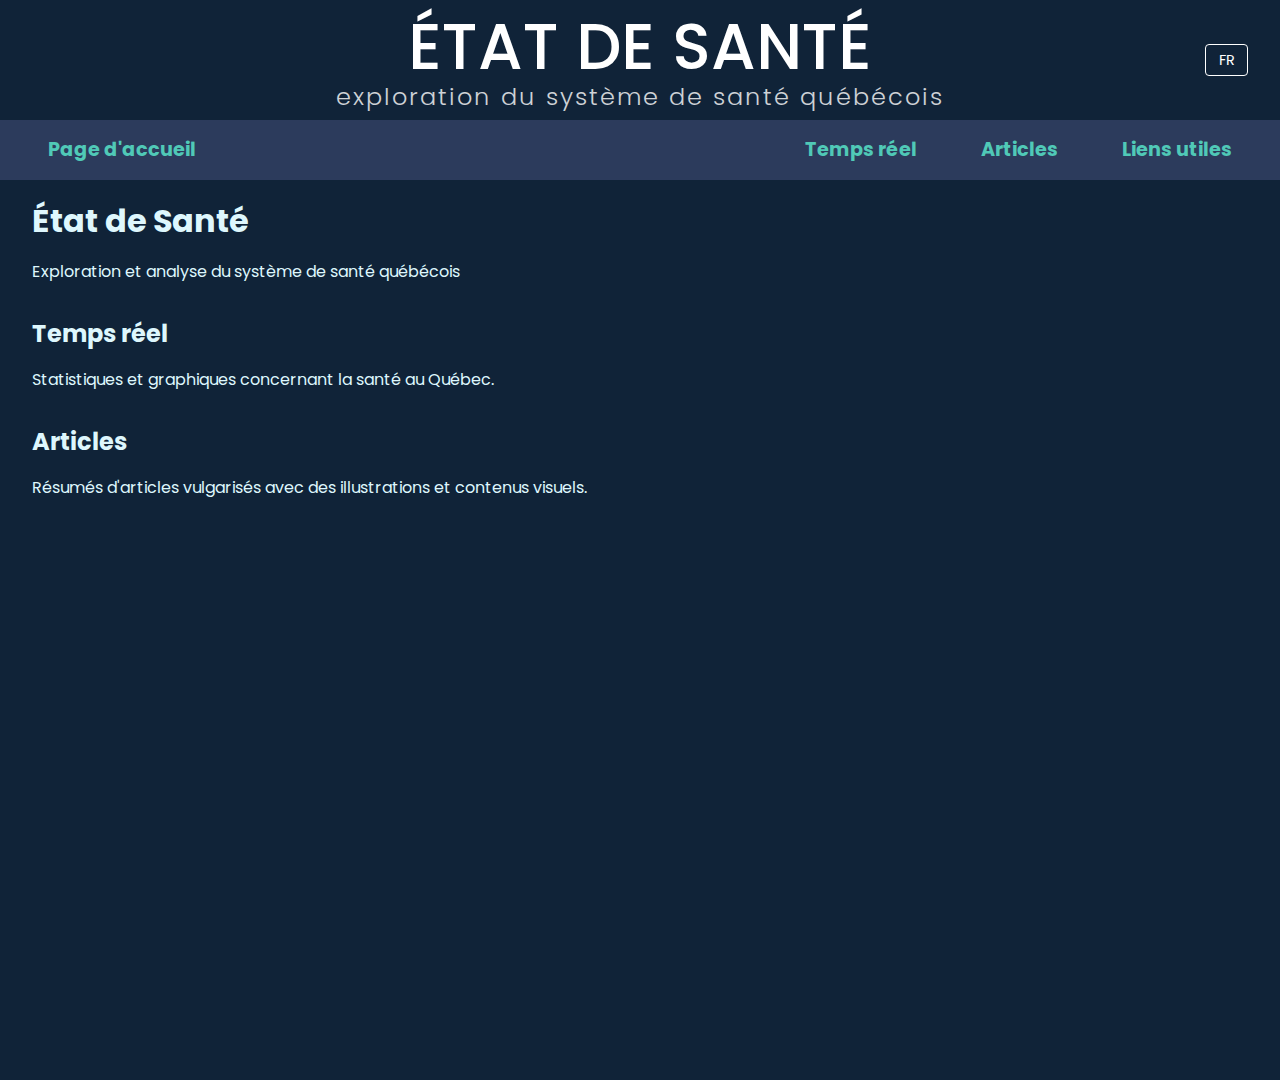
==== index.html @ b7e504fc "Mobile UI" ====
<!DOCTYPE html>
<html lang="fr">
<head>
    <meta charset="UTF-8">
    <meta name="viewport" content="width=device-width, initial-scale=1.0">
    <title>État de Santé</title>
    <style>
        :root {
            --bg-color: #102338;
            --header-height: 120px; /* Augmenté de 100px à 120px */
        }

        [data-theme="light"] {
            --bg-color: #ffffff;
        }

        body {
            margin: 0;
            padding: 0;
            overflow-x: hidden;
            height: 100vh;
            background-color: var(--bg-color);
        }

        iframe {
            border: none;
        }

        #header-container {
            position: fixed;
            top: 0;
            left: 0;
            right: 0;
            height: var(--header-height);
            z-index: 1000;
        }

        #nav-container {
            position: fixed;
            top: var(--header-height);
            left: 0;
            right: 0;
            height: 60px;
            z-index: 999;
        }

        #header-frame {
            width: 100%;
            height: 100%;
        }

        #nav-frame {
            width: 100%;
            height: 100%;
        }

        #content-frame {
            position: relative;
            display: block;
            width: 100%;
            margin-top: calc(var(--header-height) + 60px);
            padding-top: 20px;
            height: calc(100vh - (var(--header-height) + 80px));
            box-sizing: border-box;
            background-color: var(--bg-color);
        }

        @media (max-width: 768px) {
            :root {
                --header-height: 90px;  /* Réduire la hauteur du header */
            }

            #nav-container {
                height: 50px;  /* Réduire la hauteur de la nav */
            }

            #content-frame {
                margin-top: calc(var(--header-height) + 50px);
                height: calc(100vh - (var(--header-height) + 50px));
            }
        }
    </style>
</head>
<body>
    <div id="header-container">
        <iframe id="header-frame" src="components/header.html"></iframe>
    </div>
    <div id="nav-container">
        <iframe id="nav-frame" src="components/navigation.html"></iframe>
    </div>
    <iframe id="content-frame" name="content-frame" src="locales/fr/pages/home.html"></iframe>

    <script>
        document.addEventListener('DOMContentLoaded', () => {
            const storedTheme = localStorage.getItem('theme') || 'dark';
            document.documentElement.setAttribute('data-theme', storedTheme);
        });

        window.addEventListener('storage', (e) => {
            if (e.key === 'theme') {
                document.documentElement.setAttribute('data-theme', e.newValue);
            }
        });
    </script>
</body>
</html>
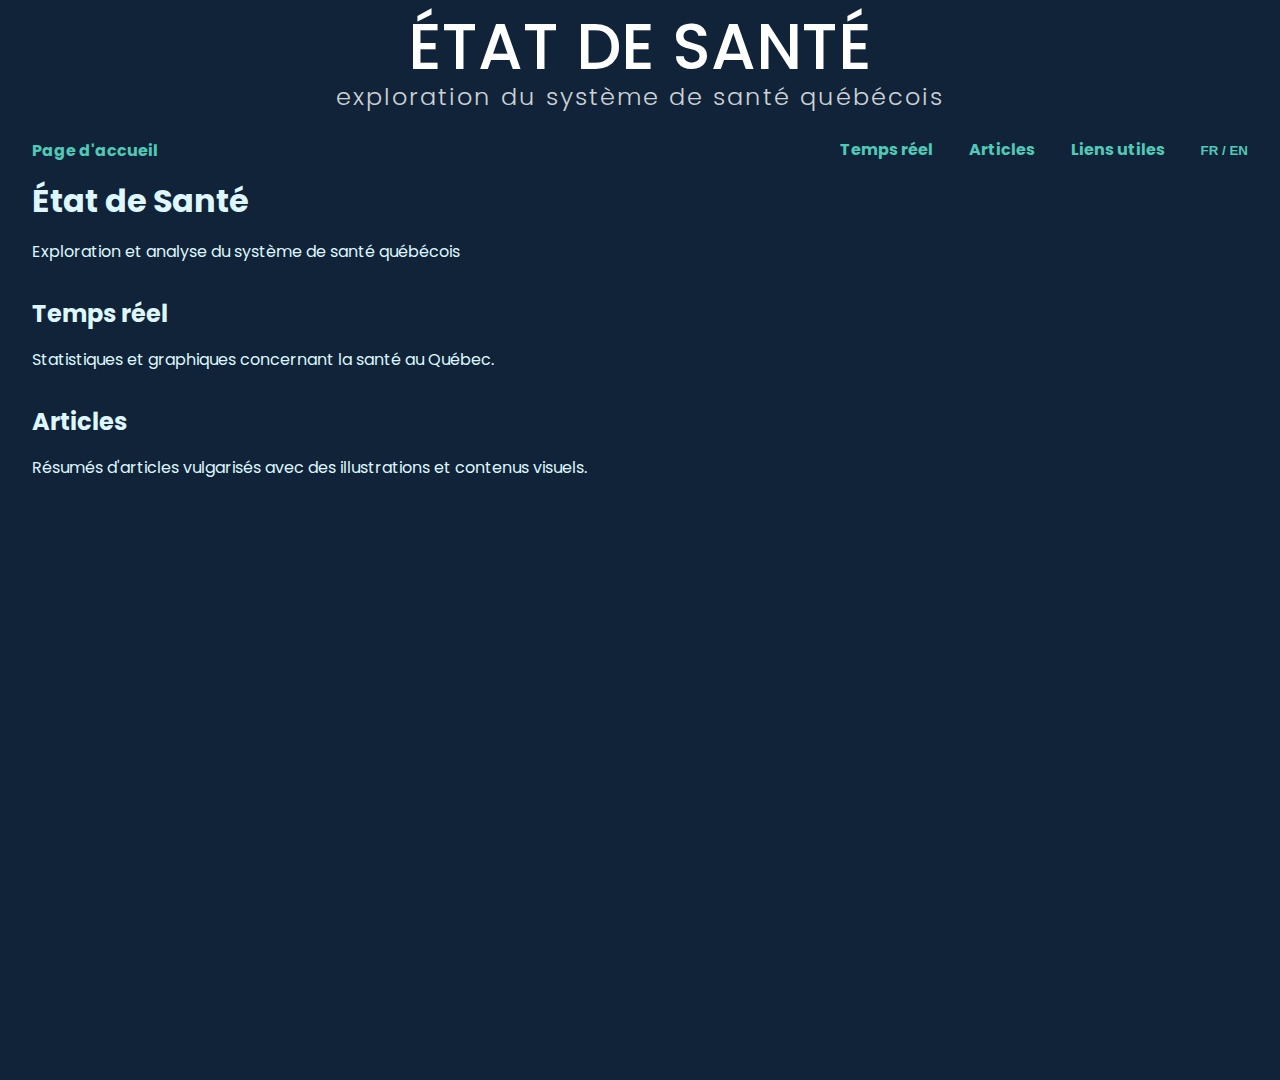
==== commit 5b7650ae: "Mobile UI" ====
--- a/index.html
+++ b/index.html
@@ -7,7 +7,8 @@
     <style>
         :root {
             --bg-color: #102338;
-            --header-height: 120px; /* Augmenté de 100px à 120px */
+            --header-height: 120px;
+            --nav-height: 60px; /* Ajout d'une variable pour la hauteur de navigation */
         }
 
         [data-theme="light"] {
@@ -40,7 +41,7 @@
             top: var(--header-height);
             left: 0;
             right: 0;
-            height: 60px;
+            height: var(--nav-height);
             z-index: 999;
         }
 
@@ -58,25 +59,16 @@
             position: relative;
             display: block;
             width: 100%;
-            margin-top: calc(var(--header-height) + 60px);
-            padding-top: 20px;
-            height: calc(100vh - (var(--header-height) + 80px));
+            margin-top: calc(var(--header-height) + var(--nav-height));
+            height: calc(100vh - (var(--header-height) + var(--nav-height)));
             box-sizing: border-box;
             background-color: var(--bg-color);
         }
 
         @media (max-width: 768px) {
             :root {
-                --header-height: 90px;  /* Réduire la hauteur du header */
-            }
-
-            #nav-container {
-                height: 50px;  /* Réduire la hauteur de la nav */
-            }
-
-            #content-frame {
-                margin-top: calc(var(--header-height) + 50px);
-                height: calc(100vh - (var(--header-height) + 50px));
+                --header-height: 90px;
+                --nav-height: 60px;
             }
         }
     </style>
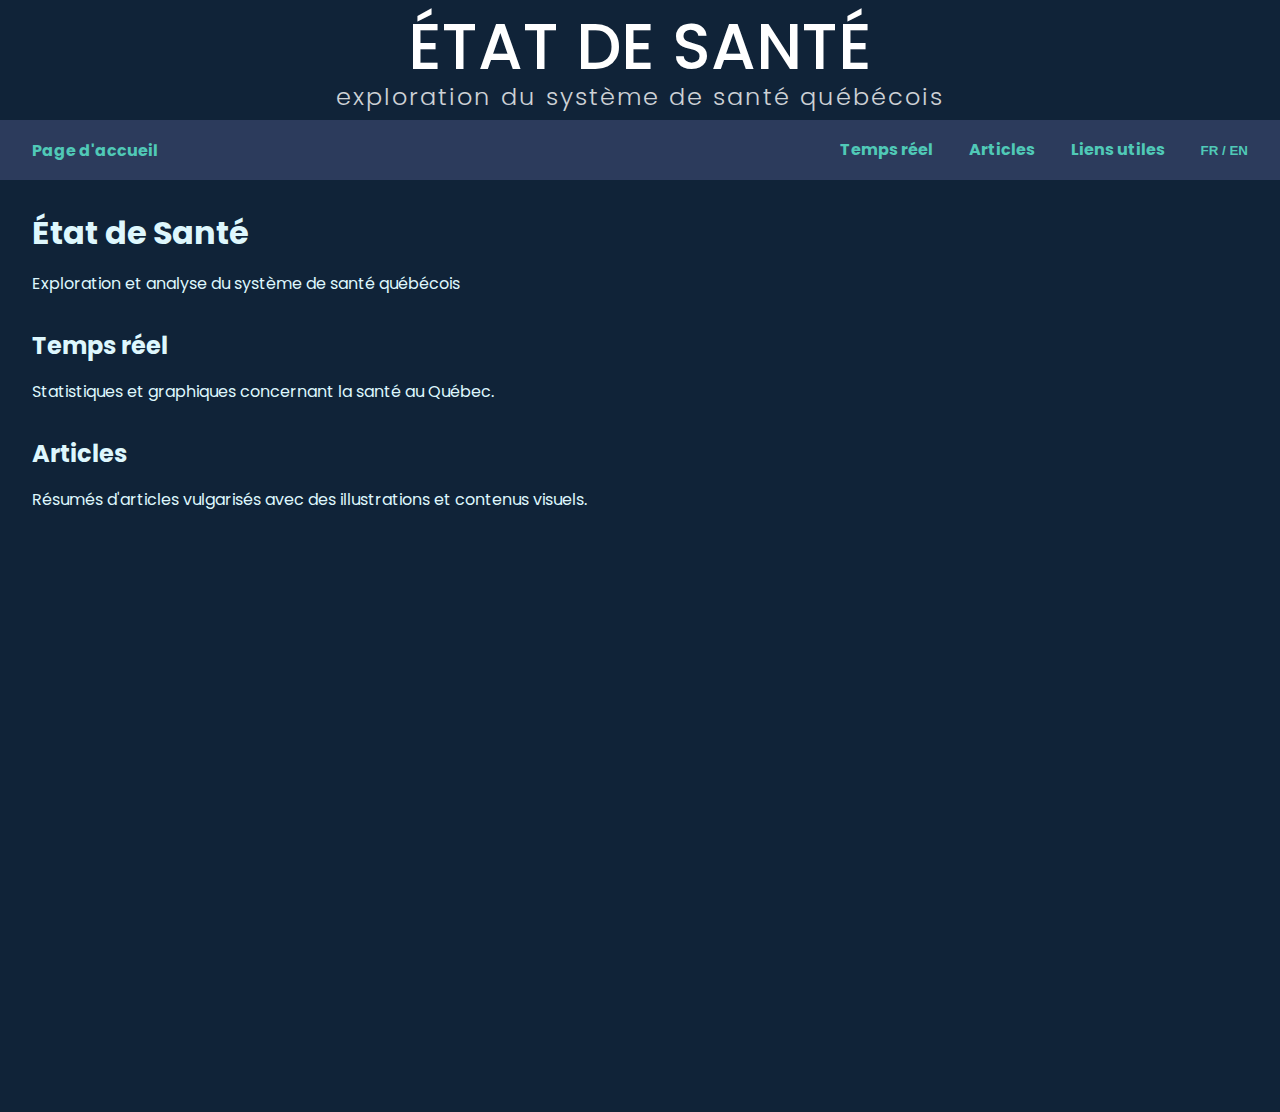
==== commit b8af0e5e: "UI" ====
--- a/index.html
+++ b/index.html
@@ -59,8 +59,8 @@
             position: relative;
             display: block;
             width: 100%;
-            margin-top: calc(var(--header-height) + var(--nav-height));
-            height: calc(100vh - (var(--header-height) + var(--nav-height)));
+            margin-top: calc(var(--header-height) + var(--nav-height) + 2rem); /* Ajout de 2rem de padding */
+            height: calc(100vh - (var(--header-height) + var(--nav-height) + 2rem));
             box-sizing: border-box;
             background-color: var(--bg-color);
         }
@@ -69,6 +69,11 @@
             :root {
                 --header-height: 90px;
                 --nav-height: 60px;
+            }
+
+            #content-frame {
+                margin-top: calc(var(--header-height) + var(--nav-height) + 1.5rem); /* Ajustement pour mobile */
+                height: calc(100vh - (var(--header-height) + var(--nav-height) + 1.5rem));
             }
         }
     </style>
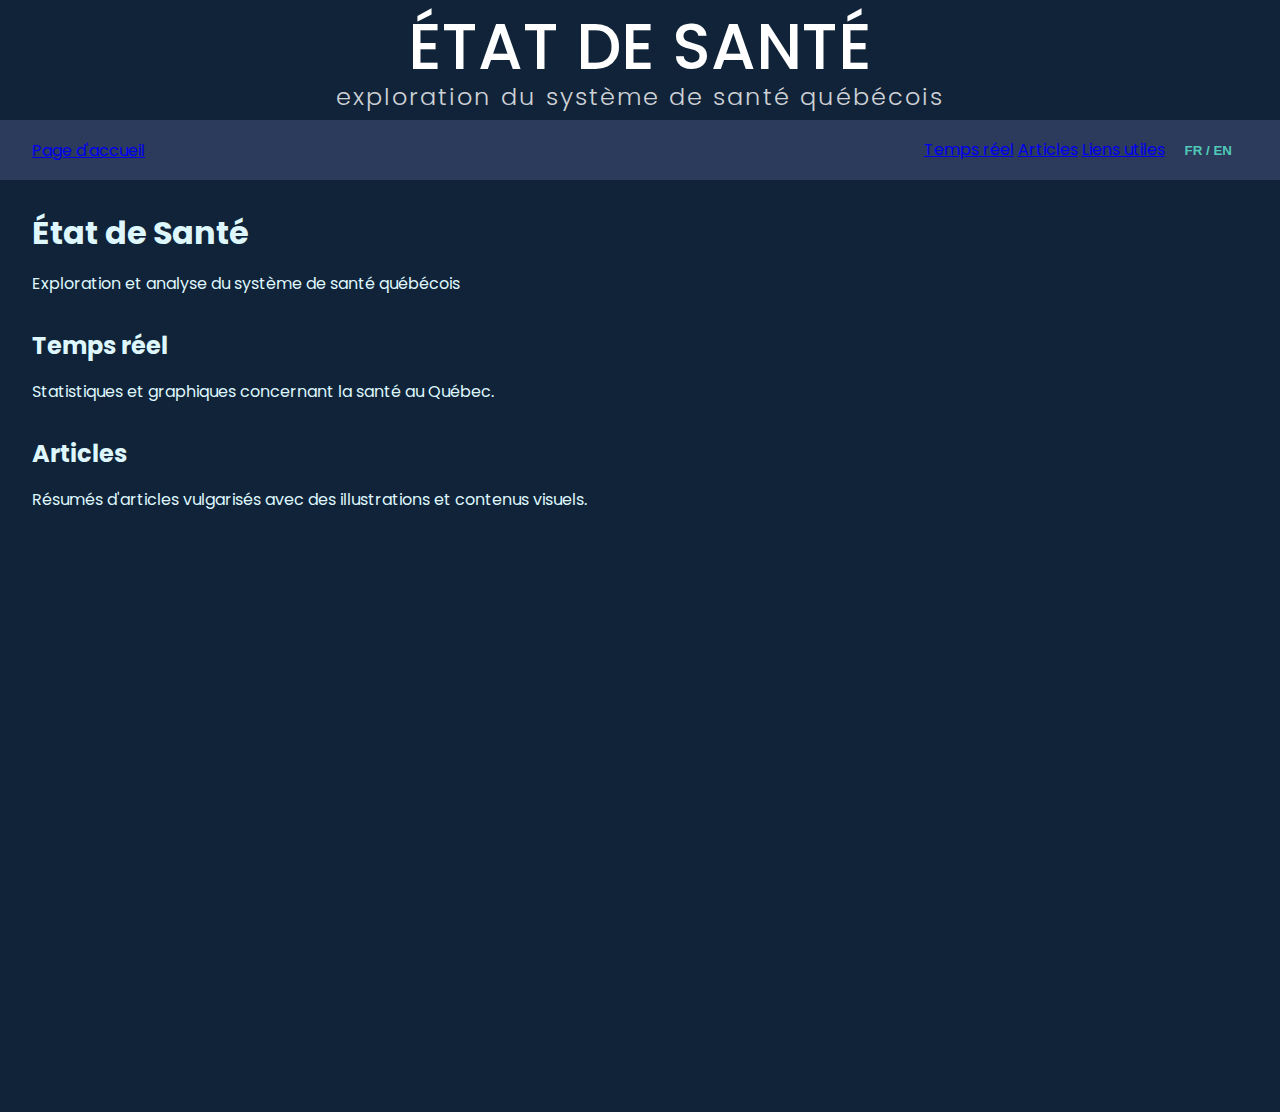
==== commit 9f35006d: "UI" ====
--- a/index.html
+++ b/index.html
@@ -87,6 +87,9 @@
     </div>
     <iframe id="content-frame" name="content-frame" src="locales/fr/pages/home.html"></iframe>
 
+    <script src="assets/js/theme-loader.js"></script>
+    <script src="assets/js/script.js"></script>
+
     <script>
         document.addEventListener('DOMContentLoaded', () => {
             const storedTheme = localStorage.getItem('theme') || 'dark';
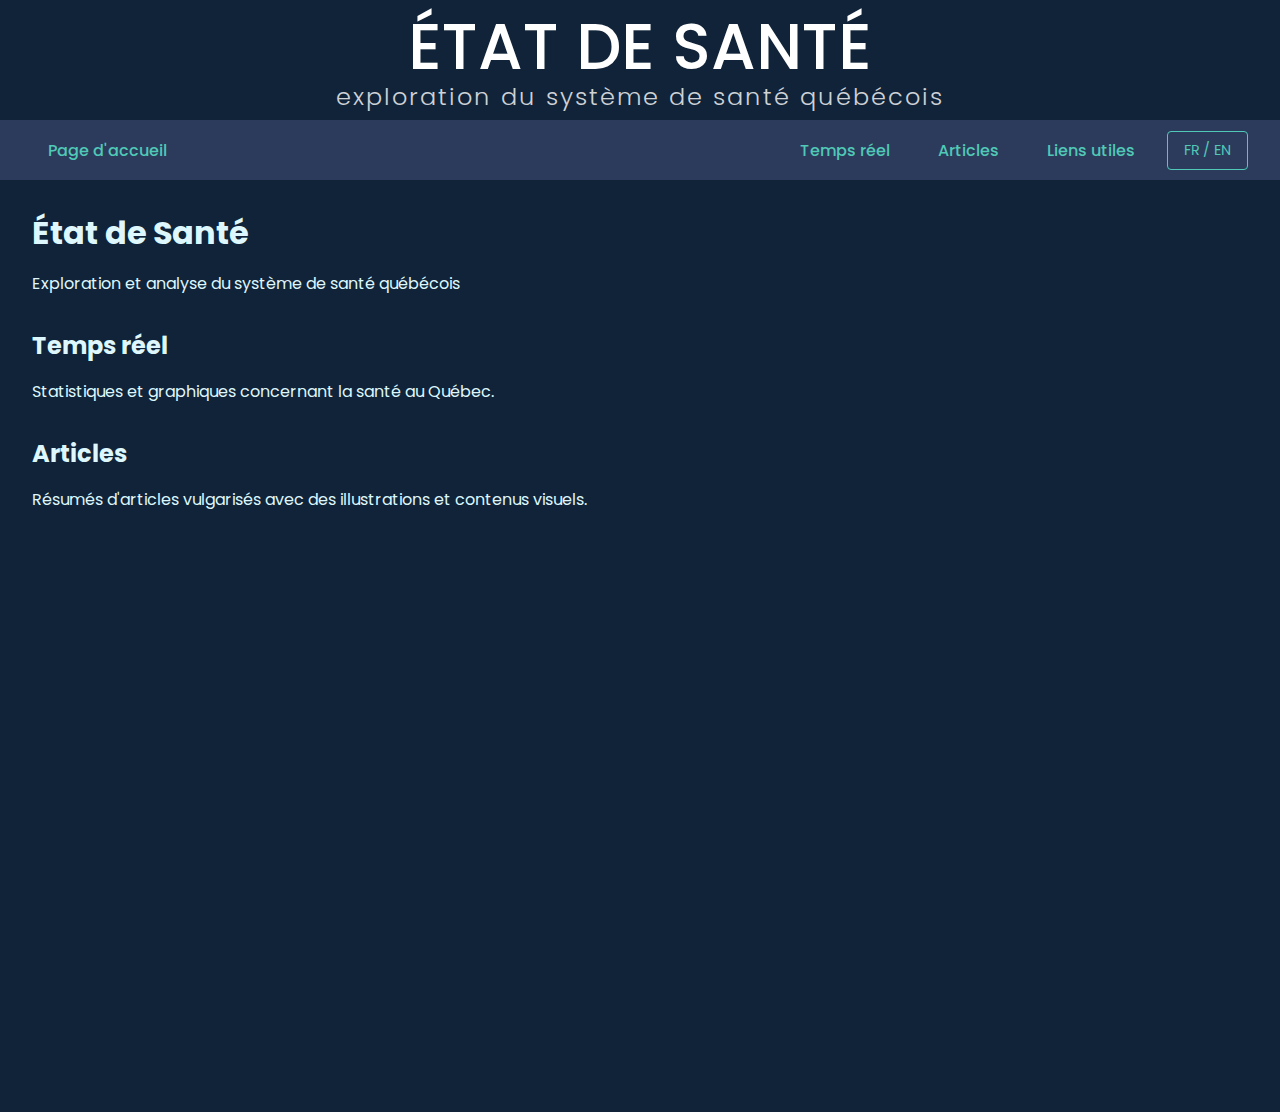
==== commit f6920f4e: "ui" ====
--- a/index.html
+++ b/index.html
@@ -57,6 +57,7 @@
 
         #content-frame {
             position: relative;
+            z-index: 1;
             display: block;
             width: 100%;
             margin-top: calc(var(--header-height) + var(--nav-height) + 2rem); /* Ajout de 2rem de padding */
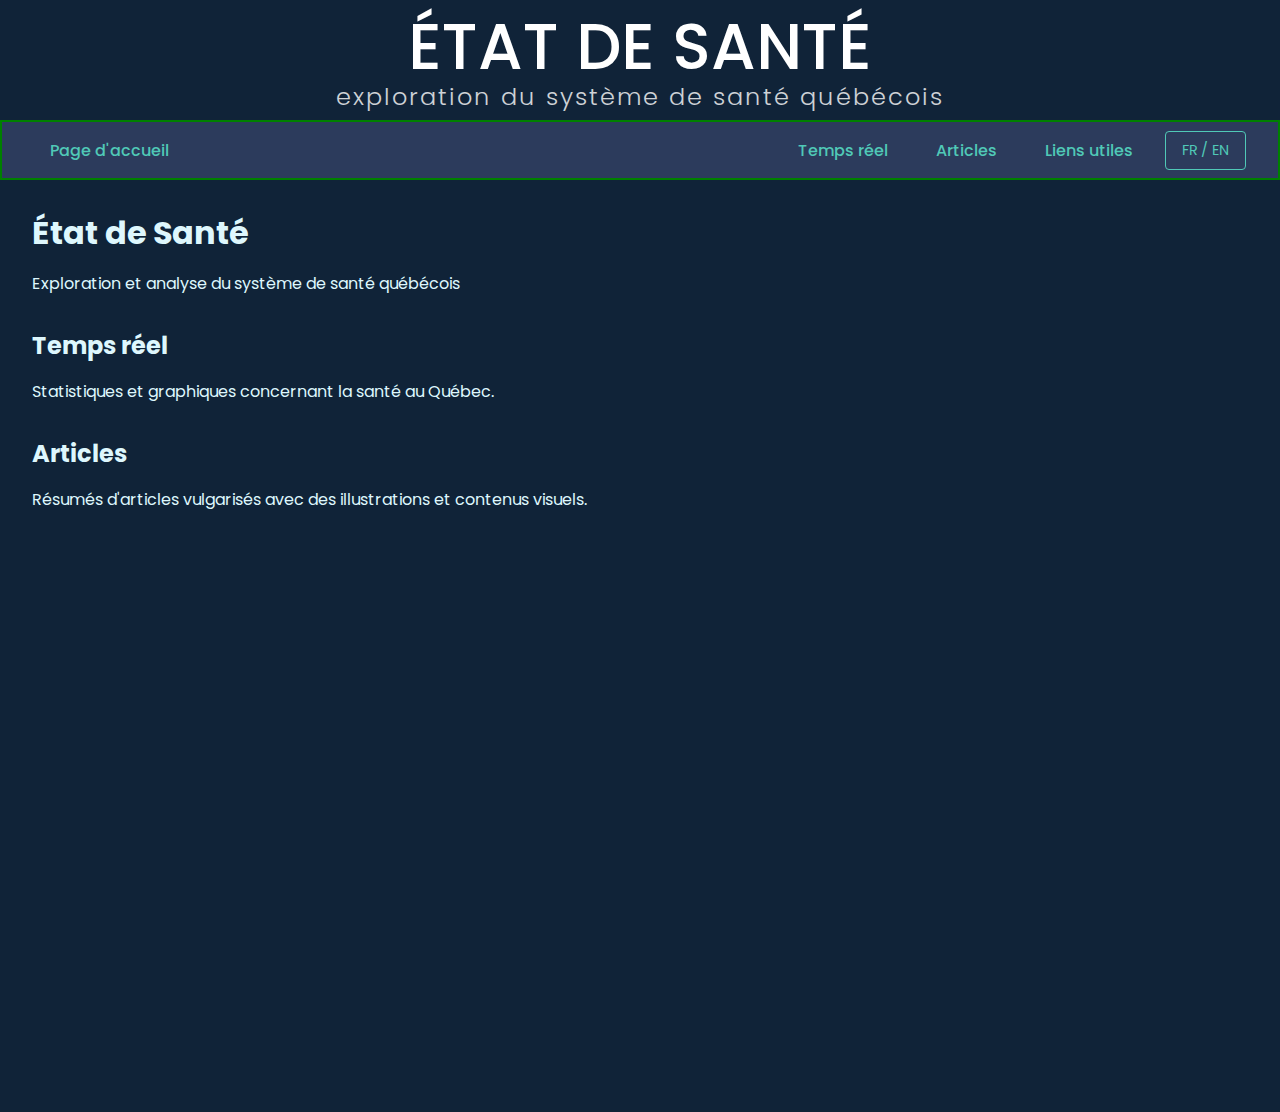
==== commit 158af2b9: "ui" ====
--- a/index.html
+++ b/index.html
@@ -95,6 +95,17 @@
         document.addEventListener('DOMContentLoaded', () => {
             const storedTheme = localStorage.getItem('theme') || 'dark';
             document.documentElement.setAttribute('data-theme', storedTheme);
+
+            // Envoyer les variables CSS à l'iframe de navigation
+            const navFrame = document.getElementById('nav-frame');
+            const computedStyle = getComputedStyle(document.documentElement);
+            const cssVars = {
+                headerHeight: computedStyle.getPropertyValue('--header-height').trim(),
+                navHeight: computedStyle.getPropertyValue('--nav-height').trim()
+            };
+            navFrame.addEventListener('load', () => {
+                navFrame.contentWindow.postMessage({ type: 'CSS_VARS', data: cssVars }, '*');
+            });
         });
 
         window.addEventListener('storage', (e) => {
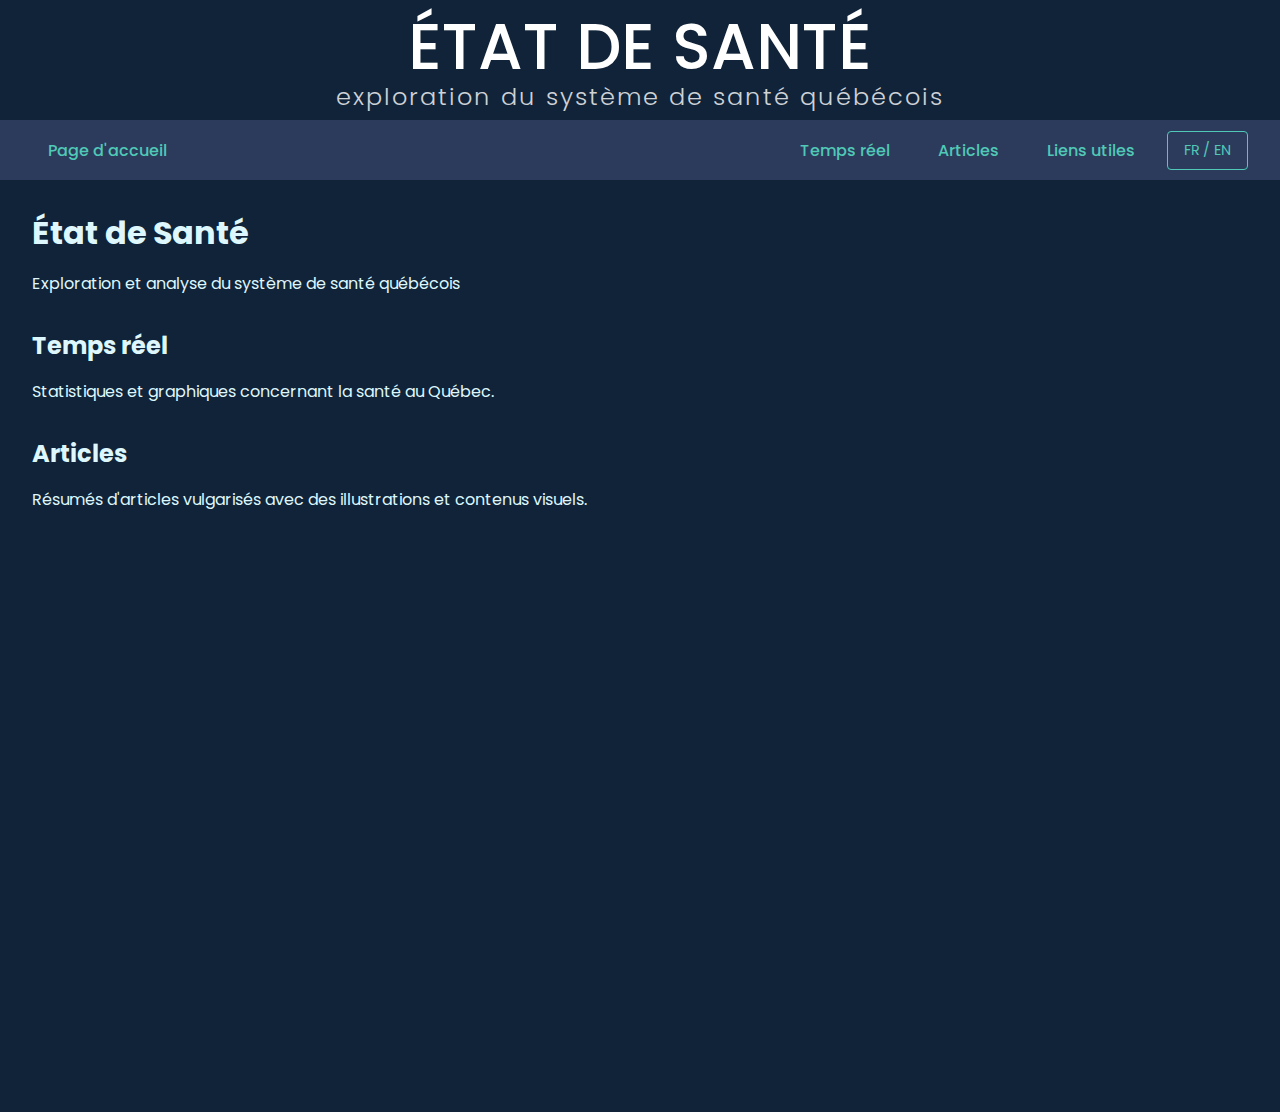
==== commit 9bc465bf: "uiNew" ====
--- a/index.html
+++ b/index.html
@@ -8,7 +8,7 @@
         :root {
             --bg-color: #102338;
             --header-height: 120px;
-            --nav-height: 60px; /* Ajout d'une variable pour la hauteur de navigation */
+            --nav-height: 60px;
         }
 
         [data-theme="light"] {
@@ -21,12 +21,14 @@
             overflow-x: hidden;
             height: 100vh;
             background-color: var(--bg-color);
+            font-family: 'Poppins', sans-serif;
         }
 
         iframe {
             border: none;
         }
 
+        /* Conteneurs existants */
         #header-container {
             position: fixed;
             top: 0;
@@ -45,12 +47,7 @@
             z-index: 999;
         }
 
-        #header-frame {
-            width: 100%;
-            height: 100%;
-        }
-
-        #nav-frame {
+        #header-frame, #nav-frame {
             width: 100%;
             height: 100%;
         }
@@ -60,10 +57,113 @@
             z-index: 1;
             display: block;
             width: 100%;
-            margin-top: calc(var(--header-height) + var(--nav-height) + 2rem); /* Ajout de 2rem de padding */
+            margin-top: calc(var(--header-height) + var(--nav-height) + 2rem);
             height: calc(100vh - (var(--header-height) + var(--nav-height) + 2rem));
             box-sizing: border-box;
             background-color: var(--bg-color);
+        }
+
+        /* Nouveau menu mobile */
+        .mobile-nav {
+            display: none;
+            position: fixed;
+            top: var(--header-height);
+            left: 0;
+            right: 0;
+            height: var(--nav-height);
+            background-color: #2c3b5c;
+            z-index: 999;
+        }
+
+        .menu-button {
+            position: absolute;
+            right: 1rem;
+            top: 50%;
+            transform: translateY(-50%);
+            background: none;
+            border: none;
+            color: white;
+            font-size: 24px;
+            padding: 0.5rem 1rem;
+            cursor: pointer;
+        }
+
+        .mobile-menu {
+            position: fixed;
+            top: calc(var(--header-height) + var(--nav-height));
+            left: 0;
+            right: 0;
+            background-color: #102338;
+            box-shadow: 0 4px 8px rgba(0, 0, 0, 0.2);
+            z-index: 1000;
+            padding: 1rem 0;
+            
+            /* Animation initiale */
+            transform-origin: top;
+            transform: scaleY(0);
+            opacity: 0;
+            visibility: hidden;
+            
+            /* Propriétés de transition */
+            transition: transform 0.3s ease,
+                        opacity 0.2s ease,
+                        visibility 0s linear 0.3s;
+        }
+
+        .mobile-menu.active {
+            transform: scaleY(1);
+            opacity: 1;
+            visibility: visible;
+            transition: transform 0.3s ease,
+                        opacity 0.2s ease,
+                        visibility 0s;
+        }
+
+        .mobile-menu a {
+            display: block;
+            padding: 1rem;
+            color: #50c9b7;
+            text-decoration: none;
+            border-bottom: 1px solid rgba(255, 255, 255, 0.1);
+            font-size: 1rem;
+        }
+
+        .mobile-menu button {
+            display: block;
+            width: 100%;
+            padding: 1rem;
+            text-align: left;
+            color: #50c9b7;
+            background: none;
+            border: none;
+            border-bottom: 1px solid rgba(255, 255, 255, 0.1);
+            font-size: 1rem;
+            font-family: 'Poppins', sans-serif;
+            cursor: pointer;
+
+            /* animer les liens du menu : */
+            transform: translateY(-10px);
+            opacity: 0;
+            transition: transform 0.3s ease, opacity 0.3s ease;
+        }
+
+        .mobile-menu.active a,
+        .mobile-menu.active button {
+            transform: translateY(0);
+            opacity: 1;
+        }
+
+        /* Ajouter un délai progressif pour chaque élément */
+        .mobile-menu a:nth-child(1) { transition-delay: 0.1s; }
+        .mobile-menu a:nth-child(2) { transition-delay: 0.15s; }
+        .mobile-menu a:nth-child(3) { transition-delay: 0.2s; }
+        .mobile-menu a:nth-child(4) { transition-delay: 0.25s; }
+        .mobile-menu button { transition-delay: 0.3s; }
+
+        @media (max-width: 1023px) {
+            .mobile-nav {
+                display: block;
+            }
         }
 
         @media (max-width: 768px) {
@@ -73,7 +173,7 @@
             }
 
             #content-frame {
-                margin-top: calc(var(--header-height) + var(--nav-height) + 1.5rem); /* Ajustement pour mobile */
+                margin-top: calc(var(--header-height) + var(--nav-height) + 1.5rem);
                 height: calc(100vh - (var(--header-height) + var(--nav-height) + 1.5rem));
             }
         }
@@ -83,28 +183,54 @@
     <div id="header-container">
         <iframe id="header-frame" src="components/header.html"></iframe>
     </div>
+    
     <div id="nav-container">
         <iframe id="nav-frame" src="components/navigation.html"></iframe>
     </div>
+
+    <!-- Nouveau menu mobile -->
+    <div class="mobile-nav">
+        <button class="menu-button" aria-label="Menu" aria-expanded="false" aria-controls="mobile-menu">☰</button>
+    </div>
+    <div id="mobile-menu" class="mobile-menu" role="menu">
+        <a href="/locales/fr/pages/home.html" target="content-frame" role="menuitem">Page d'accueil</a>
+        <a href="/locales/fr/pages/temps-reel.html" target="content-frame" role="menuitem">Temps réel</a>
+        <a href="/locales/fr/pages/articles.html" target="content-frame" role="menuitem">Articles</a>
+        <a href="/locales/fr/pages/liens-utiles.html" target="content-frame" role="menuitem">Liens utiles</a>
+        <button class="lang-toggle" role="menuitem">FR / EN</button>
+    </div>
+
     <iframe id="content-frame" name="content-frame" src="locales/fr/pages/home.html"></iframe>
-
-    <script src="assets/js/theme-loader.js"></script>
-    <script src="assets/js/script.js"></script>
 
     <script>
         document.addEventListener('DOMContentLoaded', () => {
             const storedTheme = localStorage.getItem('theme') || 'dark';
             document.documentElement.setAttribute('data-theme', storedTheme);
 
-            // Envoyer les variables CSS à l'iframe de navigation
-            const navFrame = document.getElementById('nav-frame');
-            const computedStyle = getComputedStyle(document.documentElement);
-            const cssVars = {
-                headerHeight: computedStyle.getPropertyValue('--header-height').trim(),
-                navHeight: computedStyle.getPropertyValue('--nav-height').trim()
-            };
-            navFrame.addEventListener('load', () => {
-                navFrame.contentWindow.postMessage({ type: 'CSS_VARS', data: cssVars }, '*');
+            // Gestion du menu mobile
+            const menuButton = document.querySelector('.menu-button');
+            const mobileMenu = document.getElementById('mobile-menu');
+
+            menuButton.addEventListener('click', () => {
+                const isExpanded = menuButton.getAttribute('aria-expanded') === 'true';
+                menuButton.setAttribute('aria-expanded', !isExpanded);
+                mobileMenu.classList.toggle('active');
+            });
+
+            // Fermer le menu au clic sur un lien
+            document.querySelectorAll('#mobile-menu a, #mobile-menu button').forEach(item => {
+                item.addEventListener('click', () => {
+                    mobileMenu.classList.remove('active');
+                    menuButton.setAttribute('aria-expanded', 'false');
+                });
+            });
+
+            // Fermer le menu au clic en dehors
+            document.addEventListener('click', (e) => {
+                if (!menuButton.contains(e.target) && !mobileMenu.contains(e.target)) {
+                    mobileMenu.classList.remove('active');
+                    menuButton.setAttribute('aria-expanded', 'false');
+                }
             });
         });
 
